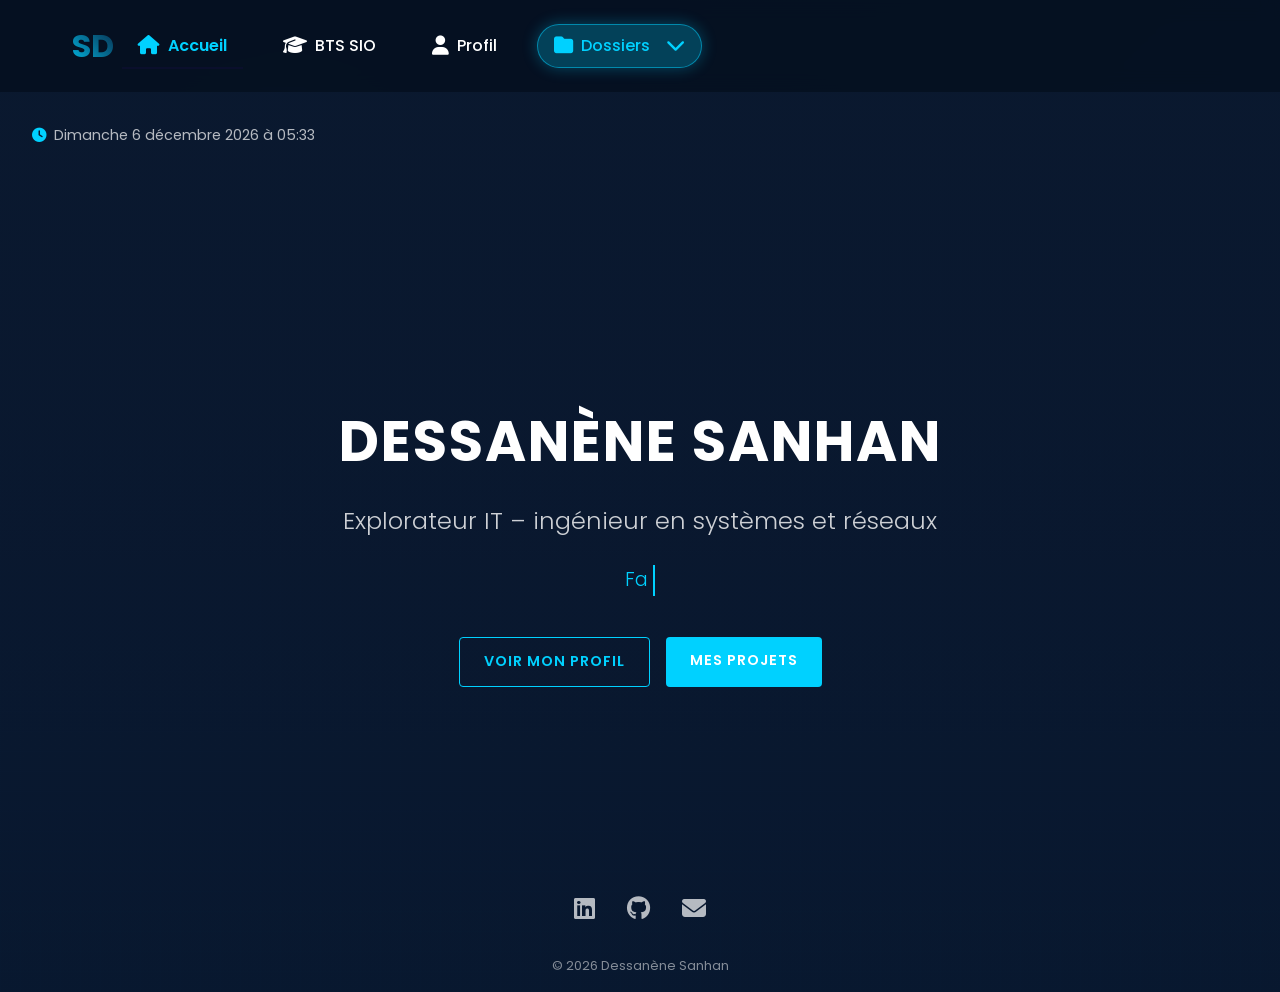
==== index.html @ fbdcca1c "Portfolio électrique - Version complète avec pages BTS SIO, Certifications, Situations Pro et Veille" ====
<!DOCTYPE html>
<html lang="fr">
<head>
    <meta charset="UTF-8">
    <meta name="viewport" content="width=device-width, initial-scale=1.0">
    <title>Portfolio Professionnel | Dessanène Sanhan</title>
    <link rel="stylesheet" href="css/style.css">
    <link rel="stylesheet" href="css/navigation-new.css">
    <link rel="stylesheet" href="css/home-modern.css">
    <link rel="stylesheet" href="https://cdnjs.cloudflare.com/ajax/libs/font-awesome/6.4.0/css/all.min.css">
    <link rel="preconnect" href="https://fonts.googleapis.com">
    <link rel="preconnect" href="https://fonts.gstatic.com" crossorigin>
    <link href="https://fonts.googleapis.com/css2?family=Poppins:wght@300;400;500;600;700&display=swap" rel="stylesheet">
</head>
<body>
    <!-- Préchargeur -->
    <div class="preloader">
        <div class="loader"></div>
    </div>

    <!-- Formes géométriques flottantes en arrière-plan -->
    <div class="floating-shapes">
        <div class="shape shape-1"></div>
        <div class="shape shape-2"></div>
        <div class="shape shape-3"></div>
        <div class="shape shape-4"></div>
    </div>

    <!-- Navigation principale -->
    <header class="main-header">
        <div class="container">
            <nav class="main-nav">
                <div class="logo">
                    <a href="index.html">SD</a>
                </div>
                
                <ul class="nav-links">
                    <!-- Liens principaux -->
                    <li class="nav-item active">
                        <a href="index.html" class="nav-link">
                            <i class="fas fa-home"></i>
                            <span>Accueil</span>
                        </a>
                    </li>
                    <li class="nav-item">
                        <a href="bts-sio.html" class="nav-link">
                            <i class="fas fa-graduation-cap"></i>
                            <span>BTS SIO</span>
                        </a>
                    </li>
                    <li class="nav-item">
                        <a href="profil.html" class="nav-link">
                            <i class="fas fa-user"></i>
                            <span>Profil</span>
                        </a>
                    </li>
                    
                    <!-- Menu déroulant "Plus" -->
                    <li class="nav-item dropdown">
                        <a href="#" class="nav-link dropdown-toggle">
                            <i class="fas fa-folder"></i>
                            <span>Dossiers</span>
                            <i class="fas fa-chevron-down dropdown-icon"></i>
                        </a>
                        <ul class="dropdown-menu">
                            <li class="dropdown-item">
                                <a href="situations-pro.html">
                                    <i class="fas fa-briefcase"></i>
                                    <span>Situations Pro</span>
                                </a>
                            </li>
                            <li class="dropdown-item">
                                <a href="ateliers-pro.html">
                                    <i class="fas fa-tools"></i>
                                    <span>Ateliers Pro</span>
                                </a>
                            </li>
                            <li class="dropdown-item">
                                <a href="certifications.html">
                                    <i class="fas fa-certificate"></i>
                                    <span>Certifications</span>
                                </a>
                            </li>
                            <li class="dropdown-item">
                                <a href="stages.html">
                                    <i class="fas fa-building"></i>
                                    <span>Stages</span>
                                </a>
                            </li>
                            <li class="dropdown-item">
                                <a href="veille.html">
                                    <i class="fas fa-search"></i>
                                    <span>Veille</span>
                                </a>
                            </li>
                            <li class="dropdown-item">
                                <a href="contact.html">
                                    <i class="fas fa-envelope"></i>
                                    <span>Contact</span>
                                </a>
                            </li>
                        </ul>
                    </li>
                </ul>
                
                <!-- Bouton menu mobile -->
                <div class="menu-toggle">
                    <i class="fas fa-bars"></i>
                </div>
            </nav>
        </div>
    </header>
    
    <!-- L'ancien sous-menu horizontal a été remplacé par un menu déroulant vertical -->

    <!-- Hero Section avec pluie numérique en arrière-plan -->
    <section class="hero-section">
        <div class="hero-background"></div>
        <div class="hero-overlay"></div>
        <div class="hero-content">
            <h1 class="hero-title">Dessanène Sanhan</h1>
            <h2 class="hero-subtitle">Explorateur IT – ingénieur en systèmes et réseaux</h2>
            <div class="typewriter-container">
                <div id="typewriter" class="typewriter-text"></div>
            </div>
            <div class="hero-buttons">
                <a href="profil.html" class="hero-btn hero-btn-secondary">Voir mon profil</a>
                <a href="situations-pro.html" class="hero-btn hero-btn-primary">Mes projets</a>
            </div>
        </div>
        
        <div class="hero-date">
            <i class="fas fa-clock"></i>
            <span id="current-date">Jeudi 10 Juillet 2025 à 20:32</span>
        </div>
        
        <div class="hero-social">
            <a href="https://www.linkedin.com/in/dessan%C3%A8ne-olivier-sanhan-ba5174205/" target="_blank"><i class="fab fa-linkedin"></i></a>
            <a href="#" target="_blank"><i class="fab fa-github"></i></a>
            <a href="mailto:oliviersanhan2016@gmail.com"><i class="fas fa-envelope"></i></a>
        </div>
        
        <div class="copyright">
            &copy; <span id="current-year">2025</span> Dessanène Sanhan
        </div>
    </section>



    <!-- Pas de footer séparé, tout est intégré dans la section hero -->

        <!-- Scripts JS -->
    <script src="js/script.js"></script>
    <script src="js/navigation.js"></script>
    <script src="js/date-time.js"></script>
    <script src="js/matrix-effect.js"></script>
    <script src="js/typewriter.js"></script>
</body>
</html>
---- css/style.css ----
:root {
    /* Couleurs principales */
    --primary: #0A0F2C;
    --secondary: #00D1FF;
    --accent: #00D1FF;
    --white: #FFFFFF;
    --light-gray: #F8FAFC;
    --dark-gray: #334155;
    --text-color: #1E293B;
    
    /* Ombres et effets */
    --shadow-sm: 0 1px 3px rgba(0, 0, 0, 0.1);
    --shadow-md: 0 4px 6px rgba(0, 0, 0, 0.1);
    --shadow-lg: 0 10px 15px rgba(0, 0, 0, 0.1);
    
    /* Transitions */
    --transition-fast: 0.2s ease;
    --transition-normal: 0.3s ease;
    --transition-slow: 0.5s ease;
    
    /* Espacement */
    --spacing-xs: 0.25rem;
    --spacing-sm: 0.5rem;
    --spacing-md: 1rem;
    --spacing-lg: 1.5rem;
    --spacing-xl: 2rem;
    --spacing-2xl: 3rem;
    
    /* Bordures */
    --border-radius-sm: 0.25rem;
    --border-radius-md: 0.5rem;
    --border-radius-lg: 1rem;
    --border-radius-full: 50%;
}

/* Reset et base */
* {
    margin: 0;
    padding: 0;
    box-sizing: border-box;
}

html {
    scroll-behavior: smooth;
}

body {
    font-family: 'Poppins', sans-serif;
    font-size: 16px;
    line-height: 1.6;
    color: var(--white);
    background: linear-gradient(135deg, #0A0F2C 0%, #131A40 100%);
    min-height: 100vh;
    position: relative;
    overflow-x: hidden;
}

a {
    text-decoration: none;
    color: var(--secondary);
    transition: var(--transition-normal);
}

ul {
    list-style: none;
}

img {
    max-width: 100%;
    height: auto;
}

.container {
    width: 100%;
    max-width: 100%;
    margin: 0;
    padding: 0;
}

/* Formes géométriques flottantes */
.floating-shapes {
    position: fixed;
    top: 0;
    left: 0;
    width: 100%;
    height: 100%;
    z-index: -1;
    overflow: hidden;
}

.shape {
    position: absolute;
    border-radius: 50%;
    opacity: 0.1;
    filter: blur(40px);
}

.shape-1 {
    top: 10%;
    left: 10%;
    width: 300px;
    height: 300px;
    background: #00D1FF;
    animation: float 15s infinite alternate ease-in-out;
}

.shape-2 {
    top: 60%;
    right: 10%;
    width: 400px;
    height: 400px;
    background: #00D1FF;
    animation: float 20s infinite alternate-reverse ease-in-out;
}

.shape-3 {
    bottom: 5%;
    left: 30%;
    width: 200px;
    height: 200px;
    background: #00D1FF;
    animation: float 12s infinite alternate ease-in-out;
}

.shape-4 {
    top: 40%;
    left: 60%;
    width: 250px;
    height: 250px;
    background: #00D1FF;
    animation: float 18s infinite alternate-reverse ease-in-out;
}

@keyframes float {
    0% {
        transform: translate(0, 0) rotate(0deg);
    }
    100% {
        transform: translate(30px, 30px) rotate(10deg);
    }
}

/* Préchargeur */
.preloader {
    position: fixed;
    top: 0;
    left: 0;
    width: 100%;
    height: 100%;
    background-color: #0A0F2C;
    display: flex;
    justify-content: center;
    align-items: center;
    z-index: 9999;
    transition: var(--transition-normal);
}

.loader {
    width: 50px;
    height: 50px;
    border: 5px solid rgba(0, 209, 255, 0.2);
    border-top: 5px solid #00D1FF;
    border-radius: 50%;
    animation: spin 1s linear infinite;
}

@keyframes spin {
    0% { transform: rotate(0deg); }
    100% { transform: rotate(360deg); }
}

/* Header et Navigation */
header {
    background-color: var(--white);
    box-shadow: var(--shadow-sm);
    padding: var(--spacing-md) 0;
    position: sticky;
    top: 0;
    z-index: 100;
}

header .container {
    display: flex;
    justify-content: space-between;
    align-items: center;
}

.logo a {
    font-size: 1.8rem;
    font-weight: 700;
    color: #00D1FF;
    background: linear-gradient(45deg, #00D1FF, #0A0F2C);
    -webkit-background-clip: text;
    background-clip: text;
    -webkit-text-fill-color: transparent;
    padding: var(--spacing-xs) var(--spacing-sm);
    border-radius: var(--border-radius-sm);
    transition: var(--transition-normal);
}

.logo a:hover {
    transform: scale(1.05);
}

nav ul {
    display: flex;
    gap: var(--spacing-xl);
}

nav ul li a {
    color: var(--dark-gray);
    font-weight: 500;
    position: relative;
    padding: var(--spacing-xs) 0;
}

nav ul li a::after {
    content: '';
    position: absolute;
    bottom: -2px;
    left: 0;
    width: 0;
    height: 2px;
    background-color: var(--primary);
    transition: var(--transition-normal);
}

nav ul li a:hover::after,
nav ul li a.active::after {
    width: 100%;
}

nav ul li a.active {
    color: var(--primary);
    font-weight: 600;
}

.menu-toggle {
    display: none;
    font-size: 1.5rem;
    color: var(--primary);
    cursor: pointer;
}

/* Section Hero/Profil */
.hero {
    padding: var(--spacing-2xl) 0;
}

.section-title {
    text-align: center;
    margin-bottom: var(--spacing-xl);
    position: relative;
}

.section-title h2 {
    font-size: 2rem;
    font-weight: 700;
    color: var(--primary);
    text-transform: uppercase;
    letter-spacing: 2px;
}

.underline {
    width: 80px;
    height: 4px;
    background: linear-gradient(to right, var(--primary), var(--secondary));
    margin: var(--spacing-xs) auto;
    border-radius: var(--border-radius-full);
}

.profile-container {
    display: flex;
    align-items: center;
    gap: var(--spacing-2xl);
    background-color: var(--white);
    border-radius: var(--border-radius-lg);
    box-shadow: var(--shadow-md);
    padding: var(--spacing-xl);
    margin-top: var(--spacing-xl);
}

.profile-image {
    flex: 0 0 250px;
}

.profile-image img {
    width: 100%;
    height: 250px;
    object-fit: cover;
    border-radius: var(--border-radius-full);
    border: 5px solid var(--white);
    box-shadow: var(--shadow-md);
}

.profile-info {
    flex: 1;
}

.profile-info h1 {
    font-size: 2.5rem;
    font-weight: 700;
    color: var(--primary);
    margin-bottom: var(--spacing-xs);
}

.profile-info h3 {
    font-size: 1.2rem;
    font-weight: 600;
    color: var(--secondary);
    margin-bottom: var(--spacing-sm);
}

.profile-info p {
    color: var(--dark-gray);
    margin-bottom: var(--spacing-md);
}

.profile-details {
    margin: var(--spacing-md) 0;
}

.detail {
    display: flex;
    align-items: center;
    margin-bottom: var(--spacing-sm);
}

.detail i {
    color: var(--primary);
    margin-right: var(--spacing-sm);
    width: 20px;
}

.social-icons {
    display: flex;
    gap: var(--spacing-md);
    margin-bottom: var(--spacing-md);
}

.social-icon {
    display: flex;
    align-items: center;
    justify-content: center;
    width: 40px;
    height: 40px;
    background-color: var(--light-gray);
    color: var(--primary);
    border-radius: var(--border-radius-full);
    transition: var(--transition-normal);
}

.social-icon:hover {
    background-color: var(--primary);
    color: var(--white);
    transform: translateY(-3px);
}

.cta-buttons {
    display: flex;
    gap: var(--spacing-md);
    margin-top: var(--spacing-md);
}

.btn {
    display: inline-block;
    padding: var(--spacing-sm) var(--spacing-lg);
    border-radius: var(--border-radius-md);
    font-weight: 500;
    text-align: center;
    cursor: pointer;
    transition: var(--transition-normal);
}

.btn-primary {
    background-color: var(--primary);
    color: var(--white);
    box-shadow: var(--shadow-sm);
}

.btn-primary:hover {
    background-color: #1733A0;
    transform: translateY(-2px);
    box-shadow: var(--shadow-md);
}

.btn-secondary {
    background-color: var(--white);
    color: var(--primary);
    border: 2px solid var(--primary);
}

.btn-secondary:hover {
    background-color: var(--light-gray);
    transform: translateY(-2px);
}

/* Section Onglets */
.tabs-section {
    padding: var(--spacing-xl) 0 var(--spacing-2xl);
}

.tabs {
    display: flex;
    justify-content: center;
    gap: var(--spacing-md);
    margin-bottom: var(--spacing-xl);
}

.tab {
    padding: var(--spacing-sm) var(--spacing-lg);
    background-color: var(--white);
    color: var(--dark-gray);
    border-radius: var(--border-radius-md);
    cursor: pointer;
    font-weight: 500;
    transition: var(--transition-normal);
    box-shadow: var(--shadow-sm);
}

.tab:hover {
    background-color: var(--light-gray);
    color: var(--primary);
}

.tab.active {
    background-color: var(--primary);
    color: var(--white);
}

/* Zone de Contenu */
.tab-content {
    position: relative;
    min-height: 400px;
}

.tab-pane {
    display: none;
    animation: fadeIn 0.5s ease forwards;
}

.tab-pane.active {
    display: block;
}

@keyframes fadeIn {
    from {
        opacity: 0;
        transform: translateY(10px);
    }
    to {
        opacity: 1;
        transform: translateY(0);
    }
}

.content-box {
    background-color: var(--white);
    border-radius: var(--border-radius-lg);
    box-shadow: var(--shadow-md);
    overflow: hidden;
}

.content-header {
    display: flex;
    align-items: center;
    gap: var(--spacing-sm);
    padding: var(--spacing-lg);
    background-color: var(--light-gray);
    border-bottom: 1px solid rgba(0, 0, 0, 0.05);
}

.content-header i {
    color: var(--primary);
    font-size: 1.5rem;
}

.content-header h3 {
    color: var(--primary);
    font-weight: 600;
}

.content-body {
    padding: var(--spacing-xl);
}

/* Compétences */
.skills-container {
    display: flex;
    flex-direction: column;
    gap: var(--spacing-xl);
}

.skill-category h4 {
    color: var(--primary);
    margin-bottom: var(--spacing-md);
    font-weight: 600;
}

.skill-grid {
    display: grid;
    grid-template-columns: repeat(auto-fill, minmax(250px, 1fr));
    gap: var(--spacing-md);
}

.skill-item {
    margin-bottom: var(--spacing-md);
}

.skill-item span {
    display: block;
    margin-bottom: var(--spacing-xs);
    font-weight: 500;
}

.skill-bar {
    height: 10px;
    background-color: var(--light-gray);
    border-radius: var(--border-radius-full);
    overflow: hidden;
}

.skill-progress {
    height: 100%;
    background: linear-gradient(to right, var(--primary), var(--secondary));
    border-radius: var(--border-radius-full);
}

/* Projets */
.projects-grid {
    display: grid;
    grid-template-columns: repeat(auto-fill, minmax(300px, 1fr));
    gap: var(--spacing-xl);
}

.project-card {
    background-color: var(--white);
    border-radius: var(--border-radius-md);
    overflow: hidden;
    box-shadow: var(--shadow-sm);
    transition: var(--transition-normal);
}

.project-card:hover {
    transform: translateY(-5px);
    box-shadow: var(--shadow-lg);
}

.project-image {
    height: 200px;
    overflow: hidden;
}

.project-image img {
    width: 100%;
    height: 100%;
    object-fit: cover;
    transition: var(--transition-normal);
}

.project-card:hover .project-image img {
    transform: scale(1.05);
}

.project-info {
    padding: var(--spacing-lg);
}

.project-info h4 {
    color: var(--primary);
    margin-bottom: var(--spacing-sm);
}

.project-tags {
    display: flex;
    flex-wrap: wrap;
    gap: var(--spacing-xs);
    margin-top: var(--spacing-md);
}

.project-tags span {
    background-color: var(--light-gray);
    color: var(--primary);
    padding: var(--spacing-xs) var(--spacing-sm);
    border-radius: var(--border-radius-sm);
    font-size: 0.8rem;
}

/* Formulaire de contact */
.contact-form {
    max-width: 600px;
    margin: 0 auto;
}

.form-group {
    margin-bottom: var(--spacing-md);
}

.form-group label {
    display: block;
    margin-bottom: var(--spacing-xs);
    font-weight: 500;
    color: var(--dark-gray);
}

.form-group input,
.form-group textarea {
    width: 100%;
    padding: var(--spacing-sm);
    border: 1px solid #e2e8f0;
    border-radius: var(--border-radius-md);
    font-family: 'Poppins', sans-serif;
    transition: var(--transition-normal);
}

.form-group input:focus,
.form-group textarea:focus {
    outline: none;
    border-color: var(--secondary);
    box-shadow: 0 0 0 3px rgba(59, 130, 246, 0.1);
}

/* Footer */
footer {
    background-color: rgba(10, 15, 44, 0.95);
    padding: var(--spacing-xl) 0;
    margin-top: var(--spacing-2xl);
    box-shadow: 0 0 20px rgba(0, 209, 255, 0.2);
    text-align: center;
    position: relative;
    overflow: hidden;
    border-top: 1px solid rgba(0, 209, 255, 0.3);
}

footer::before {
    content: '';
    position: absolute;
    top: 0;
    left: 0;
    width: 100%;
    height: 2px;
    background: linear-gradient(90deg, transparent, rgba(0, 209, 255, 0.8), transparent);
    z-index: 1;
}

.footer-info {
    margin-bottom: var(--spacing-md);
    color: var(--white);
}

.footer-social {
    display: flex;
    justify-content: center;
    gap: var(--spacing-md);
    margin-bottom: var(--spacing-md);
}

.footer-social a {
    color: var(--secondary);
    font-size: 1.2rem;
    transition: all 0.3s ease;
}

.footer-social a:hover {
    color: var(--white);
    transform: translateY(-3px);
    text-shadow: 0 0 10px var(--secondary);
}

.footer-copyright {
    color: rgba(255, 255, 255, 0.7);
    font-size: 0.9rem;
    text-shadow: 0 0 5px rgba(0, 0, 0, 0.5);
}

/* Responsive Design */
@media (max-width: 992px) {
    .profile-container {
        flex-direction: column;
        text-align: center;
    }
    
    .profile-image {
        margin-bottom: var(--spacing-lg);
    }
    
    .profile-details .detail {
        justify-content: center;
    }
    
    .social-icons {
        justify-content: center;
    }
    
    .cta-buttons {
        justify-content: center;
    }
}

@media (max-width: 768px) {
    nav ul {
        display: none;
        position: absolute;
        top: 100%;
        left: 0;
        width: 100%;
        background-color: var(--white);
        box-shadow: var(--shadow-md);
        flex-direction: column;
        padding: var(--spacing-md);
        gap: var(--spacing-md);
        z-index: 100;
    }
    
    nav ul.show {
        display: flex;
    }
    
    .menu-toggle {
        display: block;
    }
    
    .tabs {
        flex-wrap: wrap;
    }
    
    .tab {
        flex: 1 1 calc(50% - var(--spacing-md));
        text-align: center;
    }
    
    .projects-grid {
        grid-template-columns: 1fr;
    }
}

@media (max-width: 576px) {
    .tab {
        flex: 1 1 100%;
    }
    
    .profile-info h1 {
        font-size: 2rem;
    }
    
    .profile-info h3 {
        font-size: 1rem;
    }
    
    .cta-buttons {
        flex-direction: column;
        gap: var(--spacing-sm);
    }
    
    .btn {
        width: 100%;
    }
}
---- css/navigation-new.css ----
/* Variables */
:root {
    --nav-bg: #0A0F2C;
    --nav-text: #FFFFFF;
    --nav-accent: #00D1FF;
    --nav-accent-alt: #ff00ff;
    --submenu-bg: #0A0F2C;
    --transition-normal: 0.3s ease;
    --spacing-sm: 0.5rem;
    --spacing-md: 1rem;
    --spacing-lg: 1.5rem;
}

/* Animation de glitch cyberpunk */
@keyframes glitch {
    0% {
        text-shadow: 0.05em 0 0 var(--nav-accent), -0.05em -0.025em 0 var(--nav-accent-alt);
        box-shadow: 0 0 10px rgba(0, 209, 255, 0.5);
    }
    14% {
        text-shadow: 0.05em 0 0 var(--nav-accent), -0.05em -0.025em 0 var(--nav-accent-alt);
        box-shadow: 0 0 15px rgba(0, 209, 255, 0.7);
    }
    15% {
        text-shadow: -0.05em -0.025em 0 var(--nav-accent), 0.025em 0.025em 0 var(--nav-accent-alt);
        box-shadow: 0 0 20px rgba(255, 0, 255, 0.5);
    }
    49% {
        text-shadow: -0.05em -0.025em 0 var(--nav-accent), 0.025em 0.025em 0 var(--nav-accent-alt);
        box-shadow: 0 0 15px rgba(255, 0, 255, 0.3);
    }
    50% {
        text-shadow: 0.025em 0.05em 0 var(--nav-accent), 0.05em 0 0 var(--nav-accent-alt);
        box-shadow: 0 0 10px rgba(0, 209, 255, 0.5);
    }
    99% {
        text-shadow: 0.025em 0.05em 0 var(--nav-accent), 0.05em 0 0 var(--nav-accent-alt);
        box-shadow: 0 0 5px rgba(0, 209, 255, 0.3);
    }
    100% {
        text-shadow: -0.025em 0 0 var(--nav-accent), -0.025em -0.025em 0 var(--nav-accent-alt);
        box-shadow: 0 0 10px rgba(0, 209, 255, 0.1);
    }
}

.glitch-effect {
    animation: glitch 0.5s linear forwards;
}

/* Reset et base */
* {
    margin: 0;
    padding: 0;
    box-sizing: border-box;
}

body {
    font-family: 'Poppins', sans-serif;
}

/* Navigation principale */
.main-header {
    padding: 1rem 2rem;
    background-color: rgba(6, 17, 33, 0.95);
    backdrop-filter: blur(10px);
    -webkit-backdrop-filter: blur(10px);
    position: sticky;
    top: 0;
    z-index: 1000;
    box-shadow: none;
    width: 100%;
}

.container {
    max-width: 1200px;
    margin: 0 auto;
    padding: 0 var(--spacing-lg);
}

.main-nav {
    display: flex;
    justify-content: space-between;
    align-items: center;
    height: 60px;
}

/* Logo */
.logo a {
    font-size: 2rem;
    font-weight: 700;
    color: var(--nav-text);
    text-decoration: none;
}

/* Liens de navigation */
.nav-links {
    display: flex;
    align-items: center;
    gap: var(--spacing-lg);
    list-style-type: none;
}

.nav-item {
    position: relative;
}

.nav-item.active .nav-link {
    color: var(--nav-accent);
}

.nav-link {
    color: var(--nav-text);
    text-decoration: none;
    display: flex;
    align-items: center;
    gap: var(--spacing-sm);
    padding: var(--spacing-sm) var(--spacing-md);
    transition: color var(--transition-normal);
}

.nav-link:hover {
    color: var(--nav-accent);
}

.nav-link i {
    font-size: 1.2rem;
}

/* Bouton Dossiers */
.dropdown-toggle {
    background-color: rgba(0, 209, 255, 0.25);
    border-radius: 50px;
    padding: var(--spacing-sm) var(--spacing-md);
    color: var(--nav-accent);
    position: relative;
    transition: all var(--transition-normal);
    border: 1px solid rgba(0, 209, 255, 0.5);
    box-shadow: 0 0 15px rgba(0, 209, 255, 0.3);
}

.dropdown-toggle:hover {
    background-color: rgba(0, 209, 255, 0.2);
    box-shadow: 0 0 15px rgba(0, 209, 255, 0.2);
}

.dropdown-icon {
    margin-left: var(--spacing-sm);
    transition: transform var(--transition-normal);
}

.dropdown.active .dropdown-toggle {
    background-color: rgba(0, 209, 255, 0.25);
    box-shadow: 0 0 20px rgba(0, 209, 255, 0.3);
}

.dropdown.active .dropdown-icon {
    transform: rotate(180deg);
}

/* Menu déroulant vertical */
.dropdown {
    position: relative;
}

.dropdown-menu {
    position: absolute;
    top: 100%;
    right: 0;
    margin-top: 0.5rem;
    background-color: rgba(10, 15, 44, 0.95);
    border-radius: 0.5rem;
    box-shadow: 0 0 15px rgba(0, 209, 255, 0.3), 0 0 30px rgba(0, 209, 255, 0.1);
    min-width: 220px;
    z-index: 50;
    opacity: 0;
    visibility: hidden;
    transform: translateY(10px);
    overflow: hidden;
    transition: all 0.3s ease;
    border: 1px solid rgba(0, 209, 255, 0.3);
    backdrop-filter: blur(10px);
    -webkit-backdrop-filter: blur(10px);
    padding: 0.5rem 0;
    display: flex;
    flex-direction: column;
    gap: 0.25rem;
}

.dropdown.active .dropdown-menu {
    opacity: 1;
    visibility: visible;
    transform: translateY(0);
}

/* Code de compatibilité pour l'ancien menu */
.plus-menu {
    position: relative;
}

.dropdown-item {
    list-style-type: none;
    width: 100%;
    position: relative;
}

.dropdown-item a {
    color: white;
    text-decoration: none;
    display: flex;
    align-items: center;
    gap: 0.75rem;
    padding: 0.75rem 1rem;
    transition: all 0.3s ease;
    border-left: 2px solid transparent;
    width: 100%;
    font-size: 0.95rem;
    position: relative;
    overflow: hidden;
}

.dropdown-item a::before {
    content: '';
    position: absolute;
    left: 0;
    bottom: 0;
    width: 0;
    height: 1px;
    background: linear-gradient(90deg, transparent, var(--nav-accent), transparent);
    transition: width 0.3s ease;
}

.dropdown-item:hover a {
    background-color: rgba(0, 209, 255, 0.1);
    color: var(--nav-accent);
    border-left: 2px solid var(--nav-accent);
}

.dropdown-item:hover a::before {
    width: 100%;
}

.dropdown-item.active a {
    background-color: rgba(0, 209, 255, 0.2);
    color: var(--nav-accent);
    border-left: 2px solid var(--nav-accent);
    box-shadow: inset 0 0 10px rgba(0, 209, 255, 0.1);
}

.dropdown-item i {
    font-size: 1rem;
    width: 20px;
    text-align: center;
    color: inherit;
    transition: transform 0.3s ease;
}

.dropdown-item:hover i {
    transform: translateX(2px);
}

/* Menu mobile */
.menu-toggle {
    display: none;
    font-size: 1.5rem;
    color: var(--nav-text);
    cursor: pointer;
}

/* Media queries */
@media (max-width: 992px) {
    .nav-links {
        gap: var(--spacing-md);
    }
    
    .submenu {
        flex-wrap: wrap;
    }
    
    .submenu-item {
        flex: 0 0 33.333%;
    }
}

@media (max-width: 768px) {
    .nav-links {
        position: fixed;
        top: 60px;
        left: 0;
        right: 0;
        background-color: rgba(10, 15, 44, 0.95);
        backdrop-filter: blur(10px);
        -webkit-backdrop-filter: blur(10px);
        flex-direction: column;
        align-items: flex-start;
        padding: var(--spacing-lg);
        transform: translateY(-100%);
        opacity: 0;
        visibility: hidden;
        transition: all var(--transition-normal);
        border-bottom: 1px solid rgba(0, 209, 255, 0.3);
        box-shadow: 0 5px 15px rgba(0, 0, 0, 0.3);
        z-index: 1000;
    }
    
    .nav-links.active {
        transform: translateY(0);
        opacity: 1;
        visibility: visible;
    }
    
    .menu-toggle {
        display: block;
    }
    
    .nav-item {
        width: 100%;
    }
    
    .nav-link {
        padding: 0.75rem 0;
        width: 100%;
    }
    
    .dropdown {
        width: 100%;
    }
    
    .dropdown-toggle {
        width: 100%;
        justify-content: space-between;
        border-radius: 8px;
        margin: 0.5rem 0;
    }
    
    .dropdown-menu {
        position: relative;
        top: 0;
        right: auto;
        width: 100%;
        margin-top: 0.25rem;
        margin-bottom: 0.5rem;
        margin-left: 1rem;
        box-shadow: none;
        border-left: 2px solid var(--nav-accent);
        border-radius: 0 0.5rem 0.5rem 0;
        max-height: 0;
        padding: 0;
    }
    
    .dropdown.active .dropdown-menu {
        max-height: 500px;
        padding: 0.5rem 0;
    }
    
    .submenu {
        flex-direction: column;
    }
    
    .submenu-item {
        flex: 0 0 100%;
    }
}
---- css/home-modern.css ----
/* Style moderne pour la page d'accueil */
.hero-section {
    position: relative;
    height: 100vh;
    width: 100%;
    display: flex;
    flex-direction: column;
    justify-content: center;
    align-items: center;
    text-align: center;
    color: white;
    overflow: hidden;
    background-color: #0a192f;
}

.hero-background {
    position: absolute;
    top: 0;
    left: 0;
    width: 100%;
    height: 100%;
    background: linear-gradient(0deg, rgba(0, 20, 50, 0.8), rgba(10, 15, 44, 0.9)),
                linear-gradient(90deg, rgba(0, 209, 255, 0.1) 1px, transparent 1px) 0 0 / 20px 20px,
                linear-gradient(0deg, rgba(0, 209, 255, 0.1) 1px, transparent 1px) 0 0 / 20px 20px;
    animation: matrix-bg 20s linear infinite;
    opacity: 0.7;
    z-index: 1;
}

@keyframes matrix-bg {
    0% {
        background-position: 0 0, 0 0, 0 0;
    }
    100% {
        background-position: 0 1000px, 1000px 0, 0 1000px;
    }
}

.hero-overlay {
    position: absolute;
    top: 0;
    left: 0;
    width: 100%;
    height: 100%;
    background: linear-gradient(to bottom, rgba(10, 25, 47, 0.9), rgba(10, 25, 47, 0.7));
    z-index: 2;
}

.hero-content {
    position: relative;
    z-index: 3;
    max-width: 800px;
    padding: 0 20px;
}

.hero-title {
    font-size: 3.5rem;
    font-weight: 700;
    margin-bottom: 1rem;
    color: white;
    text-transform: uppercase;
    letter-spacing: 2px;
}

.hero-subtitle {
    font-size: 1.5rem;
    font-weight: 300;
    margin-bottom: 1rem;
    color: rgba(255, 255, 255, 0.8);
}

.typewriter-container {
    height: 3rem;
    margin-bottom: 2rem;
    display: flex;
    justify-content: center;
    align-items: center;
}

.typewriter-text {
    color: #00D1FF;
    font-size: 1.2rem;
    font-weight: 300;
    border-right: 2px solid #00D1FF;
    padding-right: 5px;
    white-space: nowrap;
    overflow: hidden;
    animation: typing 3.5s steps(40, end), blink-caret 0.75s step-end infinite;
}

@keyframes typing {
    from { width: 0 }
    to { width: 100% }
}

@keyframes blink-caret {
    from, to { border-color: transparent }
    50% { border-color: #00D1FF }
}

.hero-buttons {
    display: flex;
    gap: 1rem;
    justify-content: center;
    margin-top: 2rem;
}

.hero-btn {
    padding: 0.8rem 1.5rem;
    border-radius: 4px;
    font-weight: 600;
    text-transform: uppercase;
    letter-spacing: 1px;
    transition: all 0.3s ease;
    cursor: pointer;
    font-size: 0.9rem;
}

.hero-btn-primary {
    background-color: #00D1FF;
    color: white;
    border: none;
}

.hero-btn-primary:hover {
    background-color: #00a8cc;
    transform: translateY(-2px);
}

.hero-btn-secondary {
    background-color: transparent;
    color: #00D1FF;
    border: 1px solid #00D1FF;
}

.hero-btn-secondary:hover {
    background-color: rgba(0, 209, 255, 0.1);
    transform: translateY(-2px);
}

.hero-date {
    position: absolute;
    top: 2rem;
    left: 2rem;
    display: flex;
    align-items: center;
    color: rgba(255, 255, 255, 0.7);
    font-size: 0.9rem;
    z-index: 3;
}

.hero-date i {
    margin-right: 0.5rem;
    color: #00D1FF;
}

.hero-social {
    position: absolute;
    bottom: 4rem;
    left: 0;
    right: 0;
    display: flex;
    justify-content: center;
    align-items: center;
    gap: 2rem;
    z-index: 3;
    width: 100%;
}

.hero-social a {
    color: rgba(255, 255, 255, 0.7);
    font-size: 1.5rem;
    transition: all 0.3s ease;
}

.hero-social a:hover {
    color: #00D1FF;
    transform: translateY(-2px);
}

.copyright {
    position: absolute;
    bottom: 1rem;
    width: 100%;
    text-align: center;
    color: rgba(255, 255, 255, 0.5);
    font-size: 0.8rem;
    z-index: 3;
    background-color: transparent;
}

/* Responsive */
@media (max-width: 768px) {
    .hero-title {
        font-size: 2.5rem;
    }
    
    .hero-subtitle {
        font-size: 1.4rem;
    }
    
    .hero-buttons {
        flex-direction: column;
        gap: 0.8rem;
    }
    
    .hero-date {
        bottom: 5rem;
        left: 50%;
        transform: translateX(-50%);
    }
    
    .hero-social {
        bottom: 3rem;
        left: 50%;
        transform: translateX(-50%);
    }
}
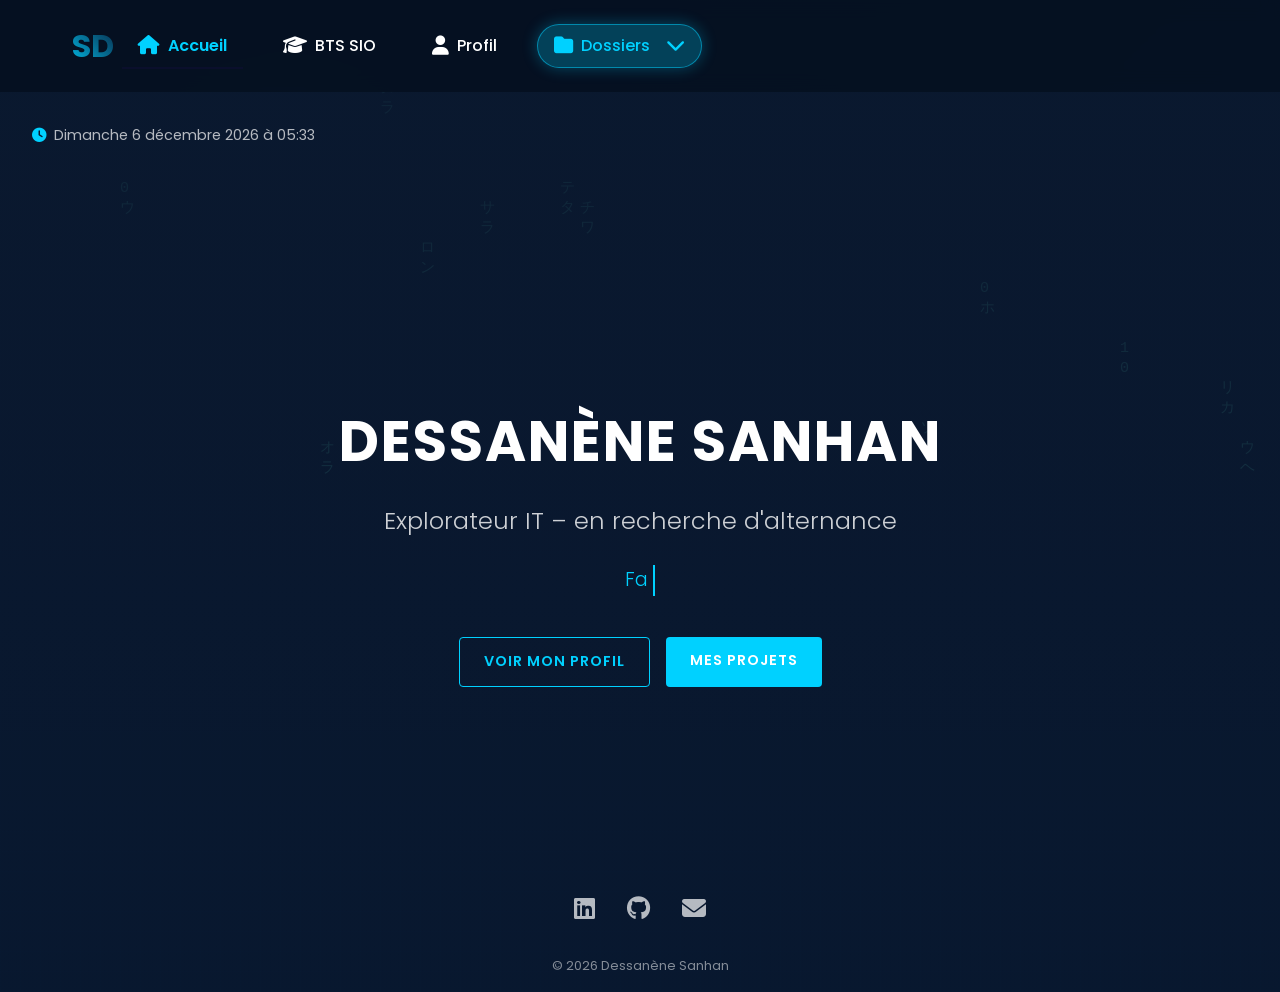
==== commit 3b7f9098: "Index : remplacement du sous-titre par recherche d'alternance" ====
--- a/index.html
+++ b/index.html
@@ -119,7 +119,7 @@
         <div class="hero-overlay"></div>
         <div class="hero-content">
             <h1 class="hero-title">Dessanène Sanhan</h1>
-            <h2 class="hero-subtitle">Explorateur IT – ingénieur en systèmes et réseaux</h2>
+            <h2 class="hero-subtitle">Explorateur IT – en recherche d'alternance</h2>
             <div class="typewriter-container">
                 <div id="typewriter" class="typewriter-text"></div>
             </div>
